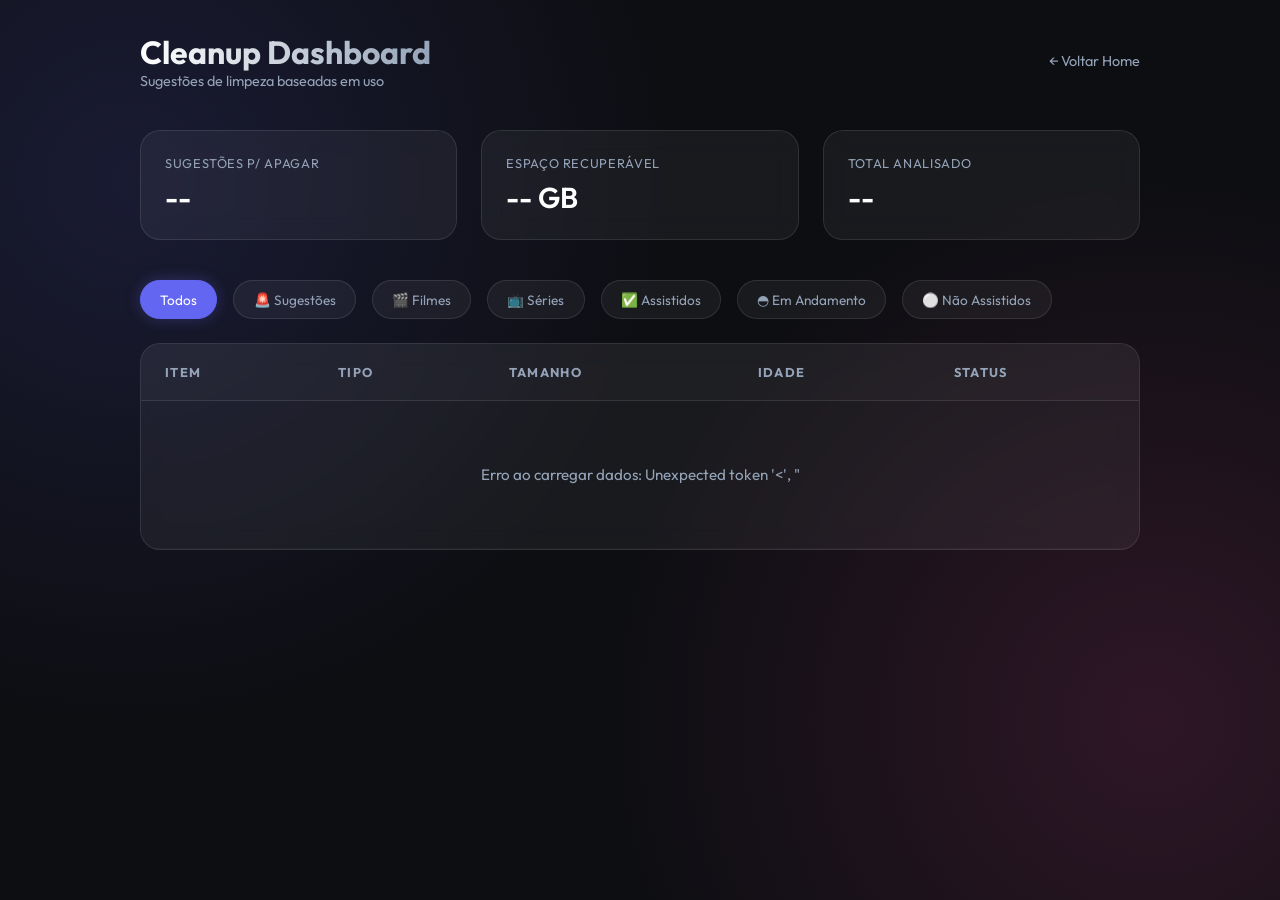
==== node-rockchip/static/cleanup.html @ 3d12f3b4 "initial commit" ====
<!DOCTYPE html>
<html lang="pt-br">

<head>
    <meta charset="UTF-8">
    <meta name="viewport" content="width=device-width, initial-scale=1.0">
    <title>Library Cleanup - Rockchip Dashboard</title>
    <link rel="icon" type="image/svg+xml" href="favicon_geral.svg">
    <link rel="preconnect" href="https://fonts.googleapis.com">
    <link rel="preconnect" href="https://fonts.gstatic.com" crossorigin>
    <link href="https://fonts.googleapis.com/css2?family=Outfit:wght@300;400;600&display=swap" rel="stylesheet">
    <style>
        :root {
            --bg-color: #0d0e12;
            --card-bg: rgba(255, 255, 255, 0.05);
            --card-hover: rgba(255, 255, 255, 0.1);
            --primary: #6366f1;
            --secondary: #ec4899;
            --text-main: #ffffff;
            --text-muted: #94a3b8;
            --glass-border: rgba(255, 255, 255, 0.1);
            --accent-blue: #3b82f6;
            --accent-purple: #8b5cf6;
            --accent-green: #10b981;
            --accent-orange: #f59e0b;
            --danger: #ef4444;
        }

        * {
            margin: 0;
            padding: 0;
            box-sizing: border-box;
            font-family: 'Outfit', sans-serif;
        }

        body {
            background-color: var(--bg-color);
            color: var(--text-main);
            min-height: 100vh;
            padding: 2rem;
            background-image:
                radial-gradient(circle at 10% 20%, rgba(99, 102, 241, 0.15) 0%, transparent 40%),
                radial-gradient(circle at 90% 80%, rgba(236, 72, 153, 0.15) 0%, transparent 40%);
            background-attachment: fixed;
            display: flex;
            flex-direction: column;
            align-items: center;
        }

        header {
            width: 100%;
            max-width: 1000px;
            margin-bottom: 2.5rem;
            display: flex;
            justify-content: space-between;
            align-items: center;
        }

        .header-text h1 {
            font-size: 2rem;
            background: linear-gradient(to right, #fff, #94a3b8);
            -webkit-background-clip: text;
            background-clip: text;
            -webkit-text-fill-color: transparent;
        }

        .back-link {
            text-decoration: none;
            color: var(--text-muted);
            font-size: 0.9rem;
            display: flex;
            align-items: center;
            gap: 8px;
            transition: color 0.3s;
        }

        .back-link:hover {
            color: var(--text-main);
        }

        .container {
            width: 100%;
            max-width: 1000px;
        }

        .summary-grid {
            display: grid;
            grid-template-columns: repeat(auto-fit, minmax(200px, 1fr));
            gap: 1.5rem;
            margin-bottom: 2.5rem;
        }

        .summary-card {
            background: var(--card-bg);
            border: 1px solid var(--glass-border);
            padding: 1.5rem;
            border-radius: 1.25rem;
            backdrop-filter: blur(12px);
            display: flex;
            flex-direction: column;
            gap: 0.5rem;
        }

        .summary-card span {
            font-size: 0.8rem;
            color: var(--text-muted);
            text-transform: uppercase;
            letter-spacing: 0.05em;
        }

        .summary-card h2 {
            font-size: 1.8rem;
            font-weight: 600;
        }

        .filters {
            display: flex;
            gap: 1rem;
            margin-bottom: 1.5rem;
            flex-wrap: wrap;
        }

        .filter-btn {
            padding: 0.6rem 1.2rem;
            border-radius: 30px;
            border: 1px solid var(--glass-border);
            background: var(--card-bg);
            color: var(--text-muted);
            cursor: pointer;
            transition: all 0.3s;
            font-size: 0.85rem;
        }

        .filter-btn:hover {
            background: var(--card-hover);
            color: var(--text-main);
        }

        .filter-btn.active {
            background: var(--primary);
            color: white;
            border-color: var(--primary);
            box-shadow: 0 0 15px rgba(99, 102, 241, 0.3);
        }

        .cleanup-list {
            background: var(--card-bg);
            border: 1px solid var(--glass-border);
            border-radius: 1.25rem;
            overflow: hidden;
            backdrop-filter: blur(12px);
        }

        table {
            width: 100%;
            border-collapse: collapse;
            text-align: left;
        }

        th {
            padding: 1.25rem 1.5rem;
            font-size: 0.8rem;
            color: var(--text-muted);
            text-transform: uppercase;
            letter-spacing: 0.1em;
            background: rgba(255, 255, 255, 0.02);
            border-bottom: 1px solid var(--glass-border);
            cursor: pointer;
            user-select: none;
            transition: background 0.2s;
        }

        th:hover {
            background: rgba(255, 255, 255, 0.05);
            color: var(--text-main);
        }

        th.sort-active {
            color: var(--primary);
        }

        th.sort-active::after {
            content: ' ↓';
            font-size: 0.7rem;
        }

        th.sort-active.sort-asc::after {
            content: ' ↑';
        }

        td {
            padding: 1.25rem 1.5rem;
            font-size: 0.95rem;
            border-bottom: 1px solid rgba(255, 255, 255, 0.03);
        }

        tr:hover td {
            background: rgba(255, 255, 255, 0.02);
        }

        .item-title {
            font-weight: 600;
            display: flex;
            flex-direction: column;
            gap: 2px;
        }

        .item-main-row {
            display: flex;
            align-items: center;
            gap: 8px;
            flex-wrap: wrap;
        }

        .item-subtitle {
            font-size: 0.75rem;
            color: var(--text-muted);
            font-weight: 300;
        }

        .badge {
            padding: 4px 10px;
            border-radius: 20px;
            font-size: 0.7rem;
            font-weight: 600;
            text-transform: uppercase;
            white-space: nowrap;
        }

        .badge-movie {
            background: rgba(59, 130, 246, 0.1);
            color: var(--accent-blue);
        }

        .badge-series {
            background: rgba(139, 92, 246, 0.1);
            color: var(--accent-purple);
        }

        .badge-delete {
            background: rgba(239, 68, 68, 0.1);
            color: var(--danger);
            border: 1px solid rgba(239, 68, 68, 0.2);
        }

        .badge-keep {
            background: rgba(16, 185, 129, 0.1);
            color: var(--accent-green);
        }

        .badge-watched {
            background: rgba(16, 185, 129, 0.15);
            color: var(--accent-green);
            border: 1px solid rgba(16, 185, 129, 0.3);
            font-size: 0.6rem;
        }

        .badge-unwatched {
            background: rgba(245, 158, 11, 0.1);
            color: var(--accent-orange);
            border: 1px solid rgba(245, 158, 11, 0.2);
            font-size: 0.6rem;
        }

        .loading {
            padding: 4rem;
            text-align: center;
            color: var(--text-muted);
        }

        .empty {
            padding: 4rem;
            text-align: center;
            color: var(--text-muted);
        }

        @media (max-width: 768px) {
            body {
                padding: 1rem;
            }

            th,
            td {
                padding: 0.75rem 0.5rem;
                font-size: 0.85rem;
            }

            .item-main-row {
                gap: 4px;
            }

            .badge {
                padding: 2px 6px;
                font-size: 0.65rem;
            }

            /* Don't hide columns, just make them more compact */
            th:nth-child(2),
            td:nth-child(2) {
                display: none;
            }

            /* Hide type badge to save space, redundant with title info usually */
        }

        @media (max-width: 480px) {
            .header-text h1 {
                font-size: 1.5rem;
            }

            .summary-card h2 {
                font-size: 1.4rem;
            }

            th:nth-child(3),
            td:nth-child(3) {
                font-size: 0.75rem;
                text-align: center;
                padding: 0.75rem 0.25rem;
            }

            th:nth-child(4),
            td:nth-child(4) {
                font-size: 0.75rem;
                text-align: center;
                padding: 0.75rem 0.25rem;
            }

            th:nth-child(5),
            td:nth-child(5) {
                font-size: 0.75rem;
                text-align: center;
                padding: 0.75rem 0.25rem;
            }
        }
    </style>
</head>

<body>
    <header>
        <div class="header-text">
            <h1>Cleanup Dashboard</h1>
            <p style="color: var(--text-muted); font-size: 0.9rem;">Sugestões de limpeza baseadas em uso</p>
        </div>
        <a href="/" class="back-link">← Voltar Home</a>
    </header>

    <div class="container" id="app">
        <div class="summary-grid">
            <div class="summary-card">
                <span>Sugestões p/ Apagar</span>
                <h2 id="total-suggestions" class="icon-orange">--</h2>
            </div>
            <div class="summary-card">
                <span>Espaço Recuperável</span>
                <h2 id="total-recoverable" class="icon-pink">-- GB</h2>
            </div>
            <div class="summary-card">
                <span>Total Analisado</span>
                <h2 id="total-items">--</h2>
            </div>
        </div>

        <div class="filters">
            <button class="filter-btn active" onclick="setFilter('all')">Todos</button>
            <button class="filter-btn" onclick="setFilter('delete')">🚨 Sugestões</button>
            <button class="filter-btn" onclick="setFilter('movie')">🎬 Filmes</button>
            <button class="filter-btn" onclick="setFilter('series')">📺 Séries</button>
            <button class="filter-btn" onclick="setFilter('watched')">✅ Assistidos</button>
            <button class="filter-btn" onclick="setFilter('in_progress')">◓ Em Andamento</button>
            <button class="filter-btn" onclick="setFilter('unwatched')">⚪ Não Assistidos</button>
        </div>

        <div class="cleanup-list">
            <table id="cleanup-table">
                <thead>
                    <tr>
                        <th onclick="toggleSort('title')" id="th-title">Item</th>
                        <th onclick="toggleSort('type')" id="th-type">Tipo</th>
                        <th onclick="toggleSort('size_gb')" id="th-size">Tamanho</th>
                        <th onclick="toggleSort('hold_days')" id="th-age">Idade</th>
                        <th onclick="toggleSort('suggestion')" id="th-suggestion">Status</th>
                    </tr>
                </thead>
                <tbody id="list-body">
                    <tr>
                        <td colspan="5" class="loading">Carregando dados da biblioteca...</td>
                    </tr>
                </tbody>
            </table>
        </div>
    </div>

    <script>
        let allData = [];
        let currentFilter = 'all';
        let sortCol = 'hold_days';
        let sortAsc = false;

        async function fetchData() {
            try {
                const response = await fetch('/cleanup');
                allData = await response.json();
                render();
            } catch (error) {
                document.getElementById('list-body').innerHTML = `<tr><td colspan="5" class="empty">Erro ao carregar dados: ${error.message}</td></tr>`;
            }
        }

        function setFilter(filter) {
            currentFilter = filter;
            document.querySelectorAll('.filter-btn').forEach(btn => {
                const text = btn.innerText.toLowerCase();
                const isActive = (filter === 'all' && text.includes('todos')) ||
                    (filter === 'delete' && text.includes('sugestões')) ||
                    (filter === 'movie' && text.includes('filmes')) ||
                    (filter === 'series' && text.includes('séries')) ||
                    (filter === 'watched' && text.includes('assistidos') && !text.includes('não')) ||
                    (filter === 'in_progress' && text.includes('andamento')) ||
                    (filter === 'unwatched' && text.includes('não assistidos'));
                btn.classList.toggle('active', isActive);
            });
            render();
        }

        function toggleSort(col) {
            if (sortCol === col) {
                sortAsc = !sortAsc;
            } else {
                sortCol = col;
                sortAsc = false;
            }
            render();
        }

        function formatDate(dateStr) {
            if (!dateStr || dateStr.startsWith('0001')) return '';
            const d = new Date(dateStr);
            return d.toLocaleDateString('pt-BR', { day: '2-digit', month: '2-digit', year: 'numeric' });
        }

        function render() {
            let filtered = allData.filter(item => {
                if (currentFilter === 'all') return true;
                if (currentFilter === 'delete') return item.suggestion === 'delete';
                if (currentFilter === 'movie') return item.type === 'movie';
                if (currentFilter === 'series') return item.type === 'series';
                
                const isSeries = item.type === 'series';
                const isCompleted = isSeries ? (item.total_episodes > 0 && item.watched_episodes >= item.total_episodes) : item.is_watched;
                const isInProgress = isSeries && item.is_watched && (item.watched_episodes < item.total_episodes);

                if (currentFilter === 'watched') return isCompleted;
                if (currentFilter === 'in_progress') return isInProgress;
                if (currentFilter === 'unwatched') return !item.is_watched;
                
                return true;
            });

            // Sort data
            filtered.sort((a, b) => {
                let valA = a[sortCol];
                let valB = b[sortCol];

                if (typeof valA === 'string') {
                    valA = valA.toLowerCase();
                    valB = valB.toLowerCase();
                }

                if (valA < valB) return sortAsc ? -1 : 1;
                if (valA > valB) return sortAsc ? 1 : -1;
                return 0;
            });

            // Update sort indicators
            document.querySelectorAll('th').forEach(th => th.classList.remove('sort-active', 'sort-asc'));
            const activeTh = document.getElementById(`th-${sortCol === 'size_gb' ? 'size' : sortCol === 'hold_days' ? 'age' : sortCol}`);
            if (activeTh) {
                activeTh.classList.add('sort-active');
                if (sortAsc) activeTh.classList.add('sort-asc');
            }

            const body = document.getElementById('list-body');
            if (filtered.length === 0) {
                body.innerHTML = `<tr><td colspan="5" class="empty">Nenhum item encontrado para este filtro.</td></tr>`;
            } else {
                body.innerHTML = filtered.map(item => {
                    let watchedLabel = item.is_watched ? '✓ ASSISTIDO' : '○ NOVO';
                    let badgeClass = item.is_watched ? 'badge-watched' : 'badge-unwatched';
                    let watchedDateHtml = '';

                    if (item.type === 'series' && item.is_watched) {
                        const isCompleted = item.total_episodes > 0 && item.watched_episodes >= item.total_episodes;
                        if (!isCompleted) {
                            watchedLabel = '◓ EM ANDAMENTO';
                            badgeClass = 'badge-watched';
                        }
                    }

                    if (item.is_watched && item.watched_at) {
                        const date = formatDate(item.watched_at);
                        if (date) {
                            watchedDateHtml = `<span style="font-size: 0.65rem; color: var(--text-muted); opacity: 0.8;"> - ${date}</span>`;
                        }
                    }

                    return `
                    <tr>
                        <td>
                            <div class="item-title">
                                <div class="item-main-row">
                                    ${item.title}
                                    <span class="badge ${badgeClass}">
                                        ${watchedLabel}
                                        ${watchedDateHtml}
                                    </span>
                                </div>
                                ${item.type === 'series' && item.total_episodes > 0 ?
                            `<span class="item-subtitle" style="color: var(--accent-purple); font-weight: 500; font-size: 0.7rem;">
                                        📺 Progresso: ${item.watched_episodes ?? 0}/${item.total_episodes} episódios
                                    </span>` : ''}
                                <span class="item-subtitle">${item.reason}</span>
                            </div>
                        </td>
                        <td><span class="badge badge-${item.type}">${item.type === 'movie' ? 'Filme' : 'Série'}</span></td>
                        <td>${item.size_gb.toFixed(2)} GB</td>
                        <td>${item.hold_days} d</td>
                        <td>
                            <span class="badge badge-${item.suggestion === 'delete' ? 'delete' : 'keep'}">
                                ${item.suggestion === 'delete' ? '🚨 APAGAR?' : 'MANTIDO'}
                            </span>
                        </td>
                    </tr>
                `;
                }).join('');
            }

            // Update summary
            const suggestions = allData.filter(i => i.suggestion === 'delete');
            document.getElementById('total-suggestions').innerText = suggestions.length;
            document.getElementById('total-recoverable').innerText = suggestions.reduce((acc, i) => acc + i.size_gb, 0).toFixed(1) + ' GB';
            document.getElementById('total-items').innerText = allData.length;
        }

        fetchData();
    </script>
</body>

</html>
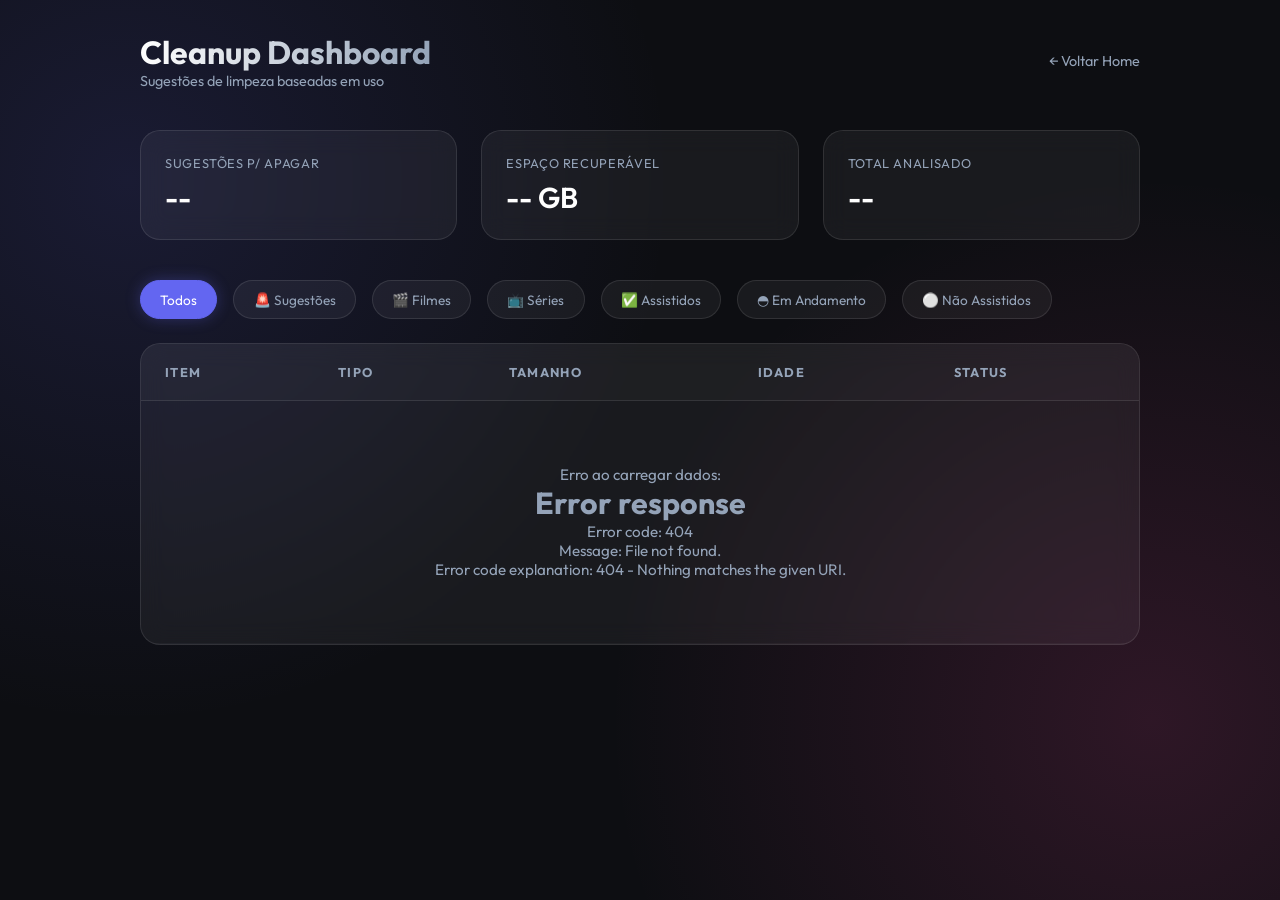
==== commit e9374a61: "Refactor storage optimization script and add new features. Updated `fix_hardlinks.py` to improve fil" ====
--- a/node-rockchip/static/cleanup.html
+++ b/node-rockchip/static/cleanup.html
@@ -400,6 +400,9 @@
         async function fetchData() {
             try {
                 const response = await fetch('/cleanup');
+                if (!response.ok) {
+                    throw new Error(await response.text());
+                }
                 allData = await response.json();
                 render();
             } catch (error) {
